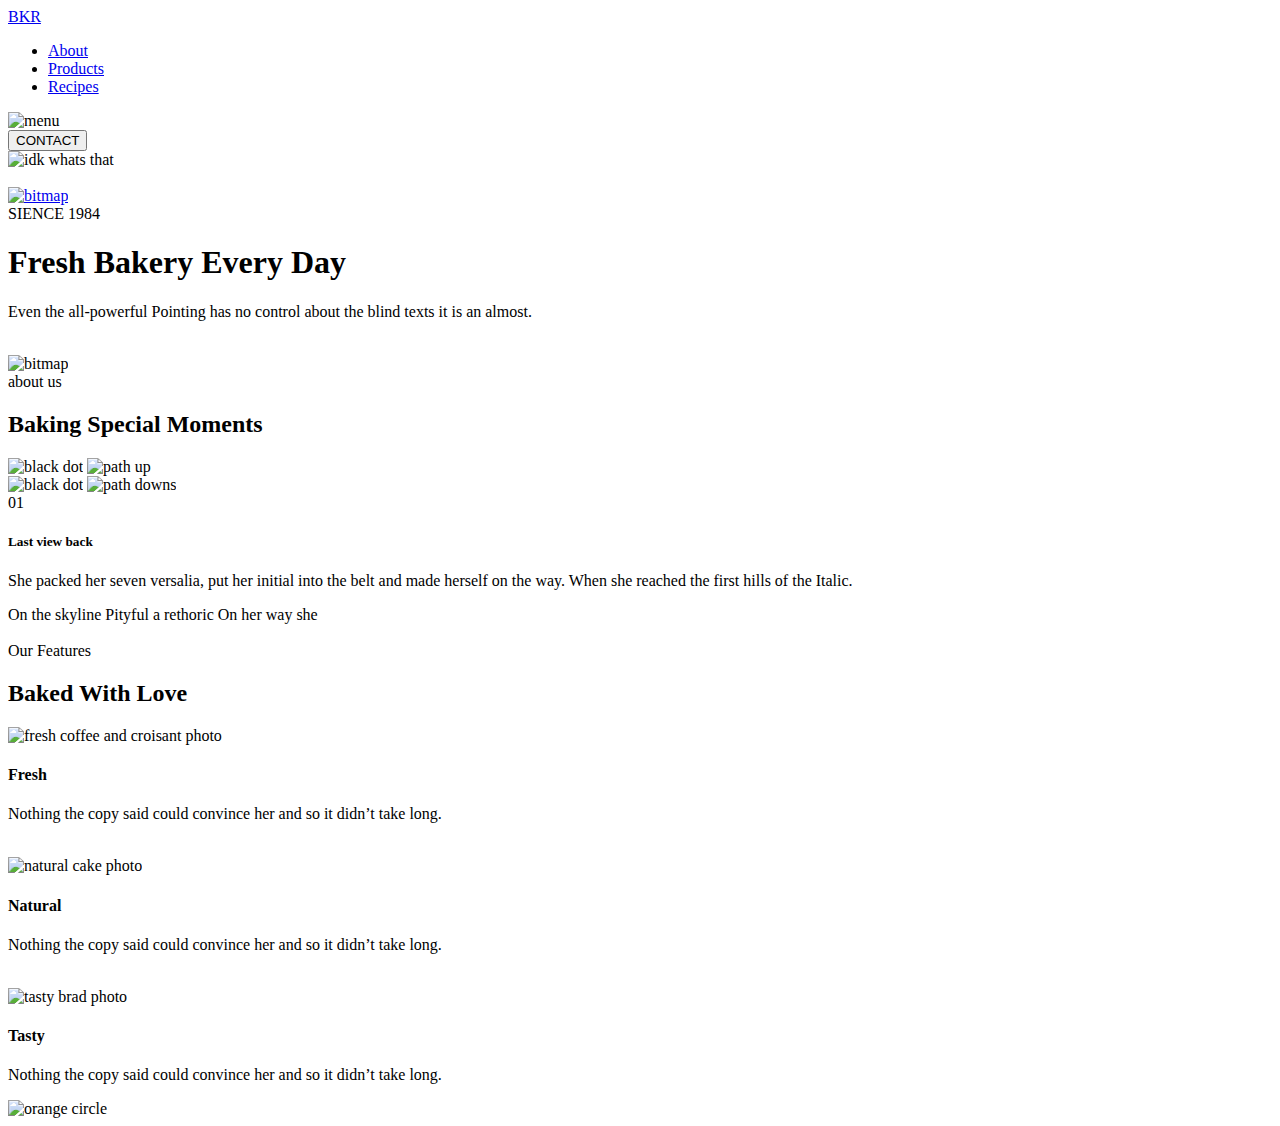
==== bakery.html @ 5f4fe874 "html" ====
<!DOCTYPE html>
<html lang="en">
<head>
    <meta charset="UTF-8">
    <meta name="viewport" content="width=device-width, initial-scale=1.0">
    <title>bakery</title>
</head>
<body>
    <header>
        <div class="dark-bg">
          <div class="header-wrapper">
            <nav class="header-nav">
              <div class="left-nav">
                <span class="logo-text"><a href="#">BKR</a></span>
                <ul class="list-style">
                  <li><a href="#">About</a></li>
                  <li><a href="#">Products</a></li>
                  <li><a href="#">Recipes</a></li>
                </ul>
              </div>
              <img class="menu-btn" src="./Media/menu.png" alt="menu" />
              <div class="contact-btn">
                <button>CONTACT</button>
              </div>
              <img
                class="headernavlogo" abstract-img top
                src="greenshape.png"
                alt="idk whats that"
              />
            </nav>
          </div>
        </div>
      </header>
      <main>
        <div class="dark-bg">
          <img
            class="rightgreenshape"
            src="rightgreenshape.png"
            alt=""
          />
          <section class="dark-section first-section">
            <a href="#">
              <img class="bitmapp" src="./Media/Bitmap (1).png" alt="bitmap"
            /></a>
            <img
              class="green-shape"
              src="./header-nav-img/greenshape.svg"
              alt=""
            />
            <img
              class="abstract-center-img"
              src="./header-nav-img/abstractCenter.svg"
              alt=""
            />
            <img
              class="orange-circle"
              src="./header-nav-img/orangeCircle.svg"
              alt=""
            />
            <img class="person-vector" src="./header-nav-img/Bitmap.png" alt="" />
            <img class="bread-img" src="./header-nav-img/bread.svg" alt="" />
            <img class="seeds" src="./header-nav-img/seeds.svg" alt="" />
  
            <article>
              <span class="text-description" id="white">SIENCE 1984</span>
              <h1>Fresh Bakery Every Day</h1>
              <p id="white">
                Even the all-powerful Pointing has no control about the blind
                texts it is an almost.
              </p>
            </article>
          </section>
          <img
            class="bottom-abstract-img bottom"
            src="./header-section-imgs/bottom.svg"
            alt=""
          />
        </div>
        <div class="orange-bg">
          <section class="orange-section second-section">
            <img class="bitmapp" src="./Media/Bitmap (2).png" alt="bitmap" />
            <div class="flex-column">
              <div class="about-us-sect">
                <span class="text-description" id="black">about us</span>
                <h2 class="title" id="black">Baking Special Moments</h2>
                <div class="scroll-box">
                  <div class="scroll">
                    <div class="black-dot-up">
                      <img src="./page-2-img/black-dot.svg" alt="black dot" />
                      <img
                        class="path-up"
                        src="./page-2-img/up-path.svg"
                        alt="path up"
                      />
                    </div>
                    <div class="black-dot-down">
                      <img src="./page-2-img/black-dot.svg" alt="black dot" />
                      <img
                        class="path-down"
                        src="./page-2-img/down-path.svg"
                        alt="path downs"
                      />
                    </div>
                  </div>
                  <div class="scroll-text">
                    <span id="scroll-num">01</span>
                    <h5>Last view back</h5>
                    <p>
                      She packed her seven versalia, put her initial into the belt
                      and made herself on the way. When she reached the first
                      hills of the Italic.
                    </p>
                    <span>On the skyline</span>
                    <span>Pityful a rethoric</span>
                    <span>On her way she</span>
                  </div>
                </div>
              </div>
            </div>
            <div class="black-box"></div>
            <div class="grey-box"></div>
            <img class="black-seed" src="./page-2-img/black-seeds.svg" alt="" />
            <img
              class="green-shape-orangepg"
              src="./header-nav-img/greenshape.svg"
              alt=""
            />
          </section>
          <div class="end-sect">
            <span class="text-description" id="black">Our Features</span>
            <h2 class="title" id="black">Baked With Love</h2>
            <div class="baked-list">
              <div class="white-bg">
                <img src="coffecroisant.png" alt="fresh coffee and croisant photo" />
                <h4 id="black">Fresh</h4>
                <p>
                  Nothing the copy said could convince her and so it didn’t take
                  long.
                </p>
  
                <img
                  class="orange-circle-end"
                  src="./page-2-img/orange-circle-end-sect.svg"
                  alt=""
                />
              </div>
              <div class="white-bg">
                <img src="cake.png" alt="natural cake photo" />
                <h4 id="black">Natural</h4>
                <p>
                  Nothing the copy said could convince her and so it didn’t take
                  long.
                </p>
  
                <img
                  class="orange-circle-end"
                  src="./page-2-img/orange-circle-end-sect.svg"
                  alt=""
                />
              </div>
              <div class="white-bg">
                <img src="tastybred.png" alt="tasty brad photo" />
                <h4 id="black">Tasty</h4>
                <p>
                  Nothing the copy said could convince her and so it didn’t take
                  long.
                </p>
  
                <img
                  class="orange-circle"
                  src="Oval.png"
                  alt="orange circle"
                />
              </div>
            </div>
          </div>
        </div>
    
</body>
</html>
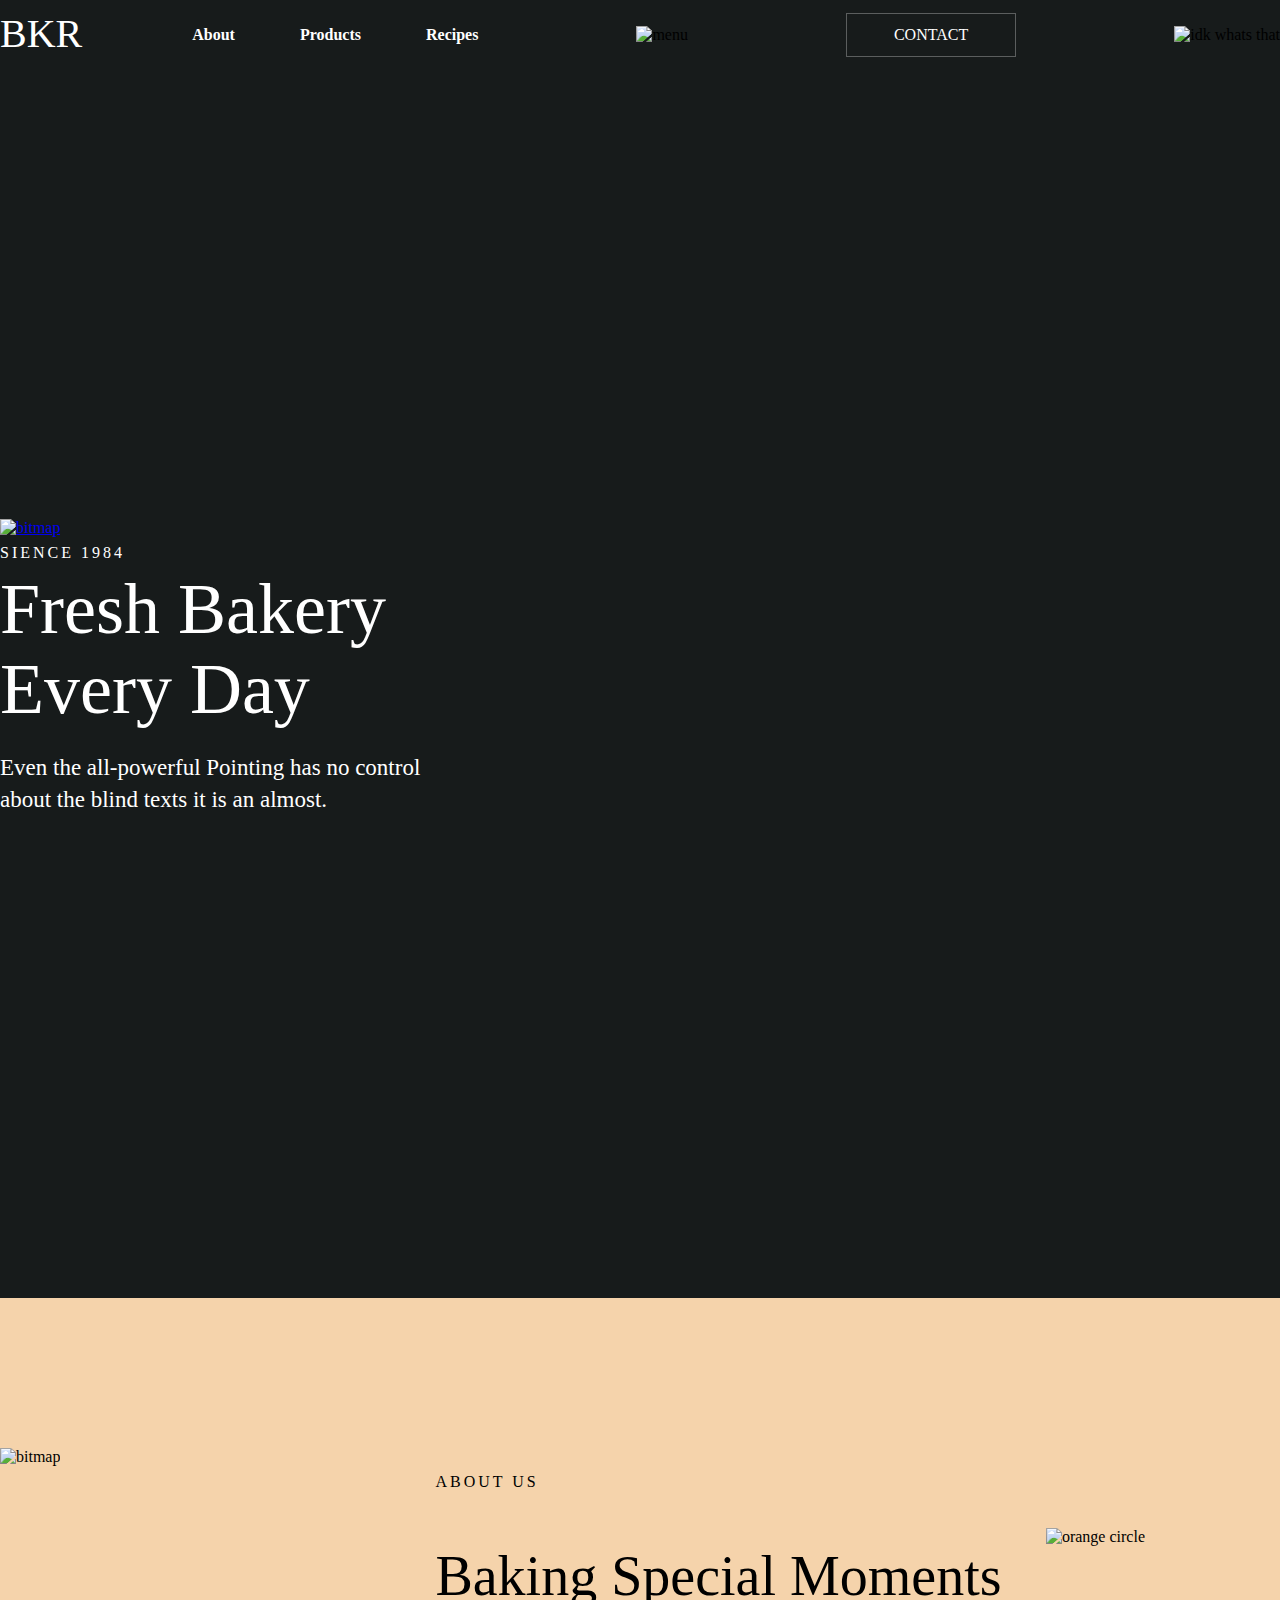
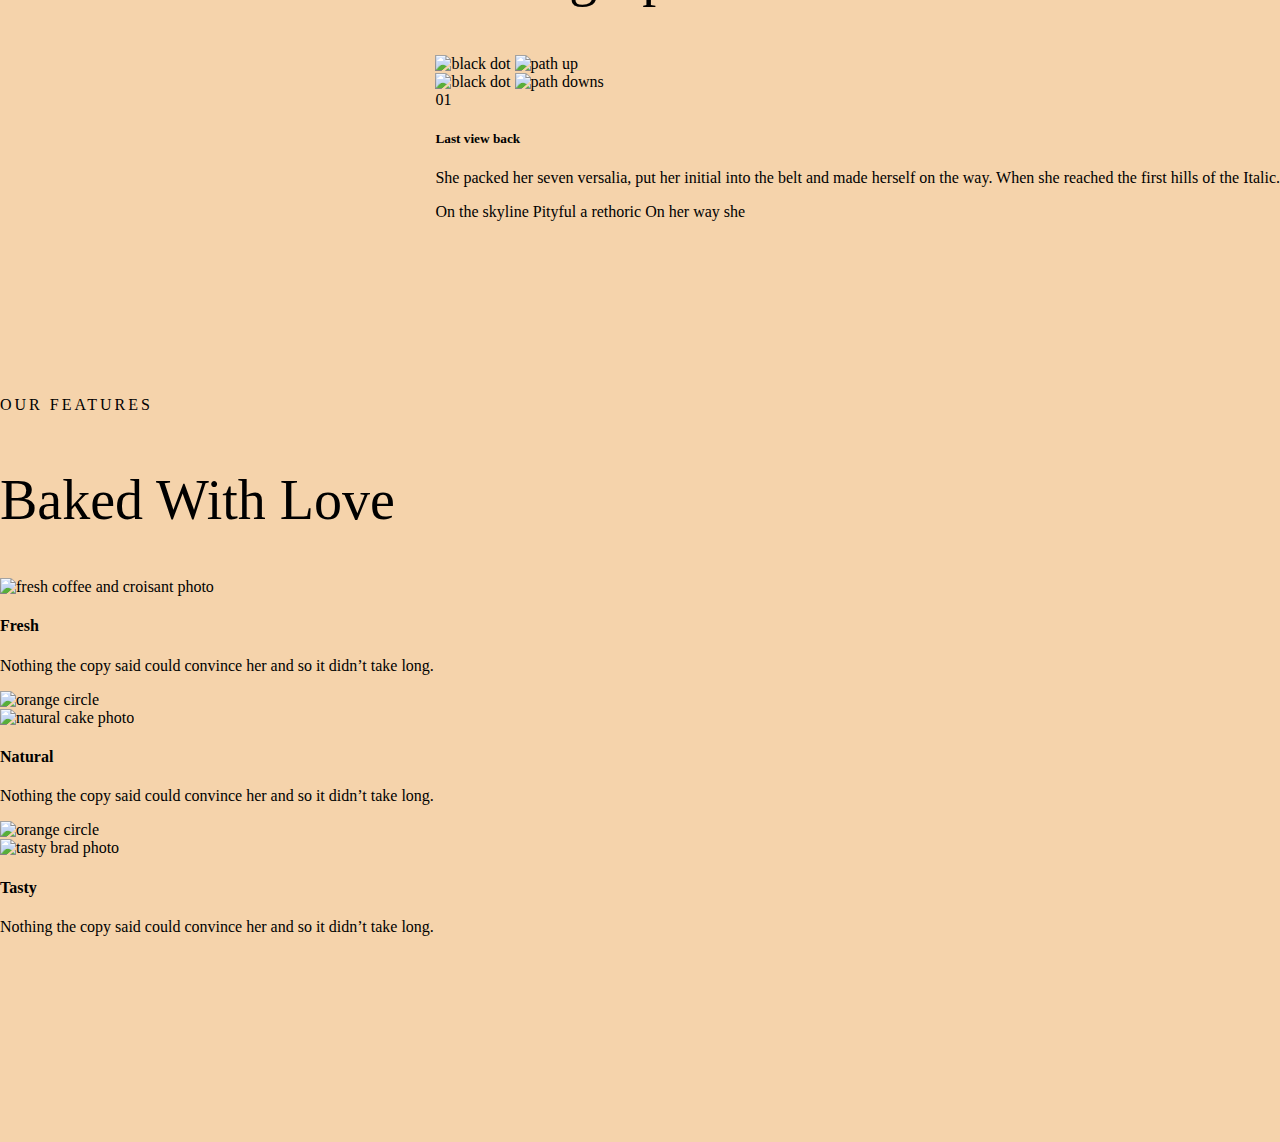
==== commit a56759b1: "css" ====
--- a/bakery.html
+++ b/bakery.html
@@ -4,6 +4,7 @@
     <meta charset="UTF-8">
     <meta name="viewport" content="width=device-width, initial-scale=1.0">
     <title>bakery</title>
+    <link rel="stylesheet" href=".style.css"/>
 </head>
 <body>
     <header>
@@ -119,7 +120,7 @@
             </div>
             <div class="black-box"></div>
             <div class="grey-box"></div>
-            <img class="black-seed" src="./page-2-img/black-seeds.svg" alt="" />
+            <img class="black-seed" src="dots.png" alt="" />
             <img
               class="green-shape-orangepg"
               src="./header-nav-img/greenshape.svg"
@@ -140,8 +141,8 @@
   
                 <img
                   class="orange-circle-end"
-                  src="./page-2-img/orange-circle-end-sect.svg"
-                  alt=""
+                  src="Oval.png"
+                  alt="orange circle"
                 />
               </div>
               <div class="white-bg">
@@ -154,8 +155,8 @@
   
                 <img
                   class="orange-circle-end"
-                  src="./page-2-img/orange-circle-end-sect.svg"
-                  alt=""
+                  src="Oval.png"
+                  alt="orange circle"
                 />
               </div>
               <div class="white-bg">
@@ -167,7 +168,7 @@
                 </p>
   
                 <img
-                  class="orange-circle"
+                class="orange-circle"
                   src="Oval.png"
                   alt="orange circle"
                 />
--- a/.style.css
+++ b/.style.css
@@ -0,0 +1,157 @@
+body {
+    margin: 0;
+    padding: 0;
+    box-sizing: border-box;
+}
+.title {
+    font-family: Ultra;
+    font-size: 56px;
+    font-weight: 400;
+    line-height: 64px;
+  }
+  .text-description {
+    text-transform: uppercase;
+    font-family: Oswald;
+    font-size: 16px;
+    line-height: 32px;
+    letter-spacing: 3px;
+  }
+  .dark-section {
+    position: relative;
+    margin-left: auto;
+    margin-right: auto;
+    max-width: 1440px;
+    background-color: #171b1b;
+    padding-top: 251px;
+    padding-bottom: 251px;
+    color: white;
+  }
+  .dark-bg {
+    background-color: #171b1b;
+    overflow: hidden;
+    position: relative;
+    padding-bottom: 190px;
+  }
+  .orange-bg {
+    position: relative;
+    overflow: hidden;
+    background-color: #f5d3ab;
+    z-index: 1;
+    padding-bottom: 190px;
+  }
+  .orange-section {
+    position: relative;
+  
+    max-width: 1440px;
+    margin-left: auto;
+    margin-right: auto;
+    padding: 150px 0px;
+  }
+  .flex-column {
+    display: flex;
+    justify-content: center;
+    align-items: end;
+    flex-direction: column;
+  }
+  .header-nav {
+    display: flex;
+    justify-content: space-between;
+    align-items: center;
+    position: relative;
+    padding-top: 10px;
+  }
+  .left-nav {
+    display: flex;
+  }
+  .logo-text a {
+    text-decoration: none;
+    color: #fff;
+  }
+  .logo-text {
+    font-family: Ultra;
+    font-size: 40px;
+    font-weight: 400;
+  }
+  .list-style {
+    display: flex;
+    align-items: center;
+    list-style-type: none;
+    gap: 65px;
+    margin-left: 70px;
+  }
+  .list-style a {
+    text-decoration: none;
+    color: #fff;
+    font-family: DM Sans;
+    font-style: normal;
+    font-weight: 600;
+}
+.contact-btn {
+  box-sizing: border-box;
+  border: 1px solid #ffffff4b;
+  display: flex;
+  padding: 11px 41px;
+}
+
+.contact-btn button {
+  cursor: pointer;
+  color: #fff;
+  border: none;
+  background: none;
+  text-align: center;
+  font-family: Oswald;
+  font-size: 16px;
+}
+.contact-btn:hover {
+    cursor: pointer;
+    background-color: #ffffff4b;
+  }
+  /* header-article */
+  
+  .first-section h1 {
+    margin: 0;
+    max-width: 446px;
+    font-family: Ultra;
+    font-size: 72px;
+    font-weight: 400;
+    line-height: 80px;
+  }
+  .first-section p {
+    max-width: 470px;
+    font-family: DM Sans;
+    font-size: 23px;
+    font-weight: 400;
+    line-height: 32px;
+  }
+  .abstract-center-img {
+    position: absolute;
+    right: 135px;
+    top: 170px;
+  }
+  .bread-img {
+    position: absolute;
+    top: 0;
+    right: 300px;
+  }
+  .orange-circle {
+    position: absolute;
+    right: 135px;
+    top: 230px;
+  }
+  .person-vector {
+    position: absolute;
+    right: 135px;
+    top: 200px;
+  }
+  .seeds {
+    position: absolute;
+    right: 550px;
+    top: 210px;
+  }
+  .top {
+    position: absolute;
+    top: 0;
+    right: 20%;
+  }
+
+  